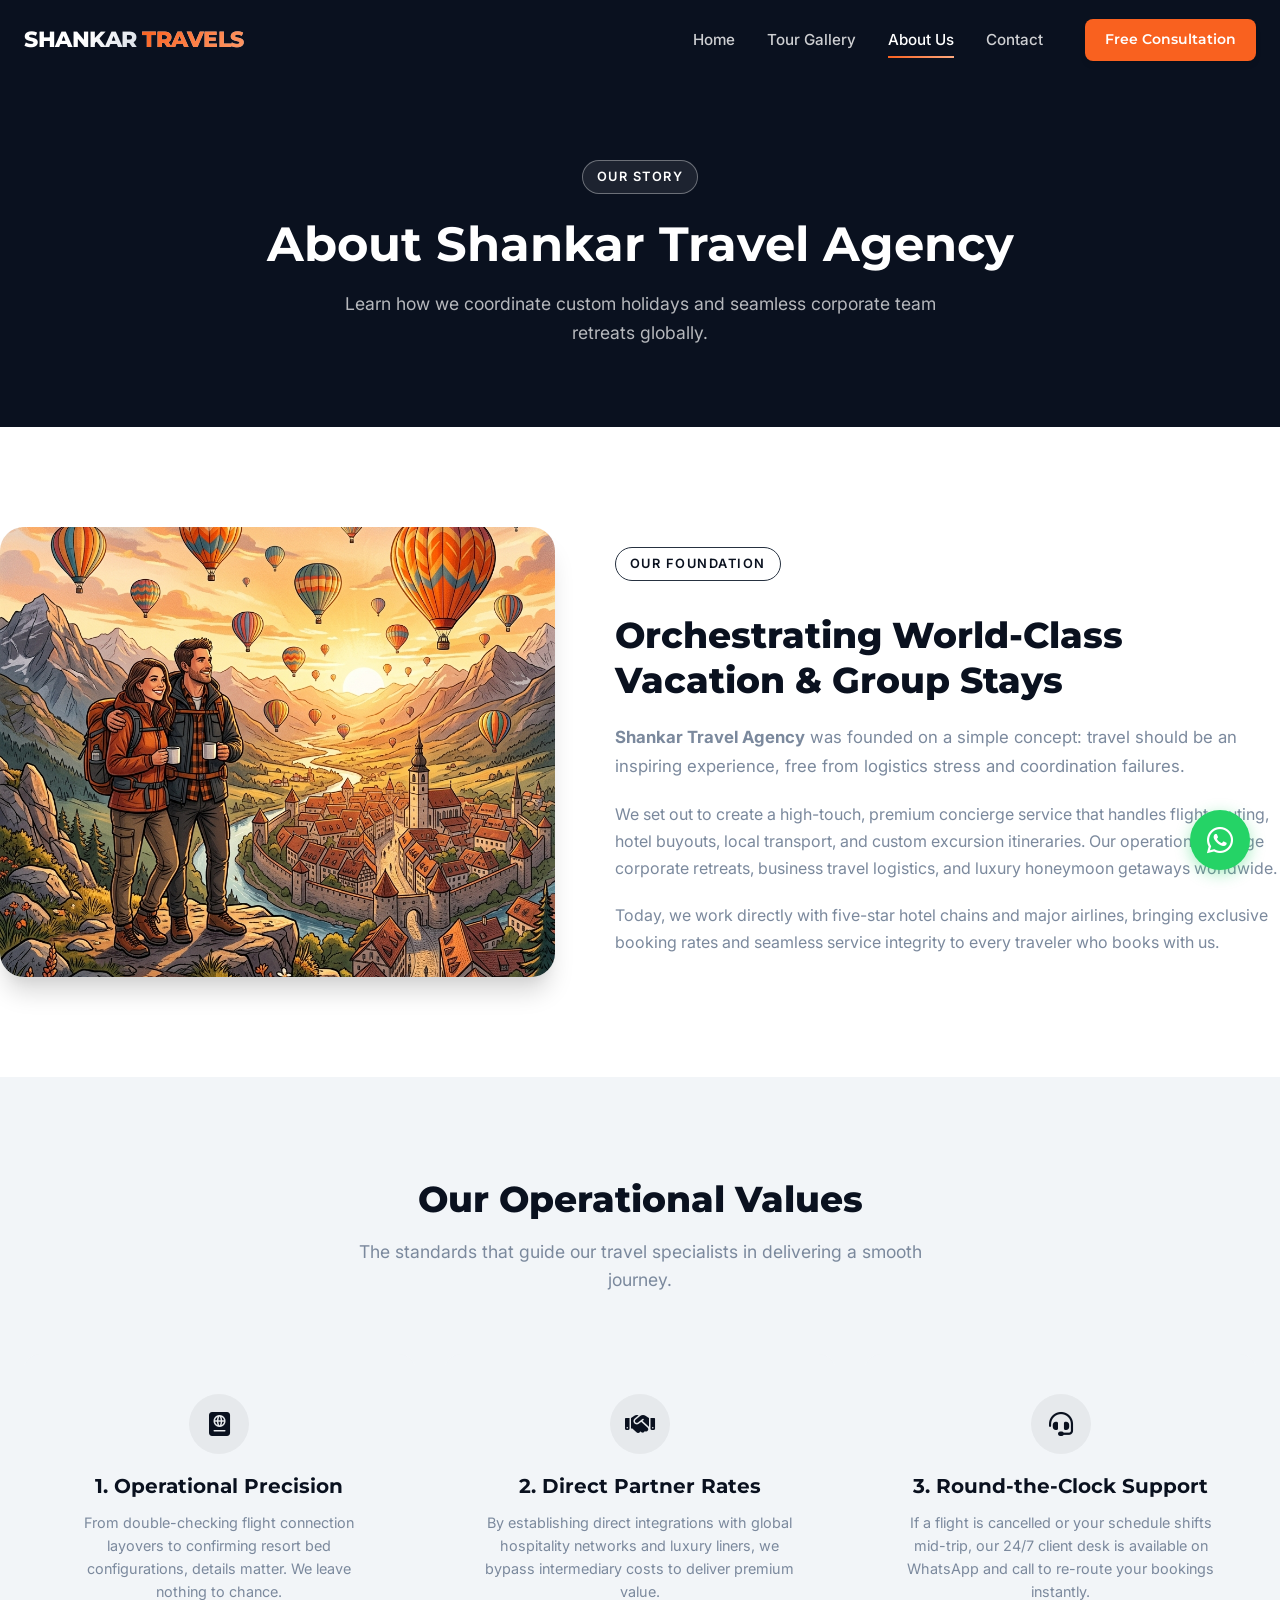
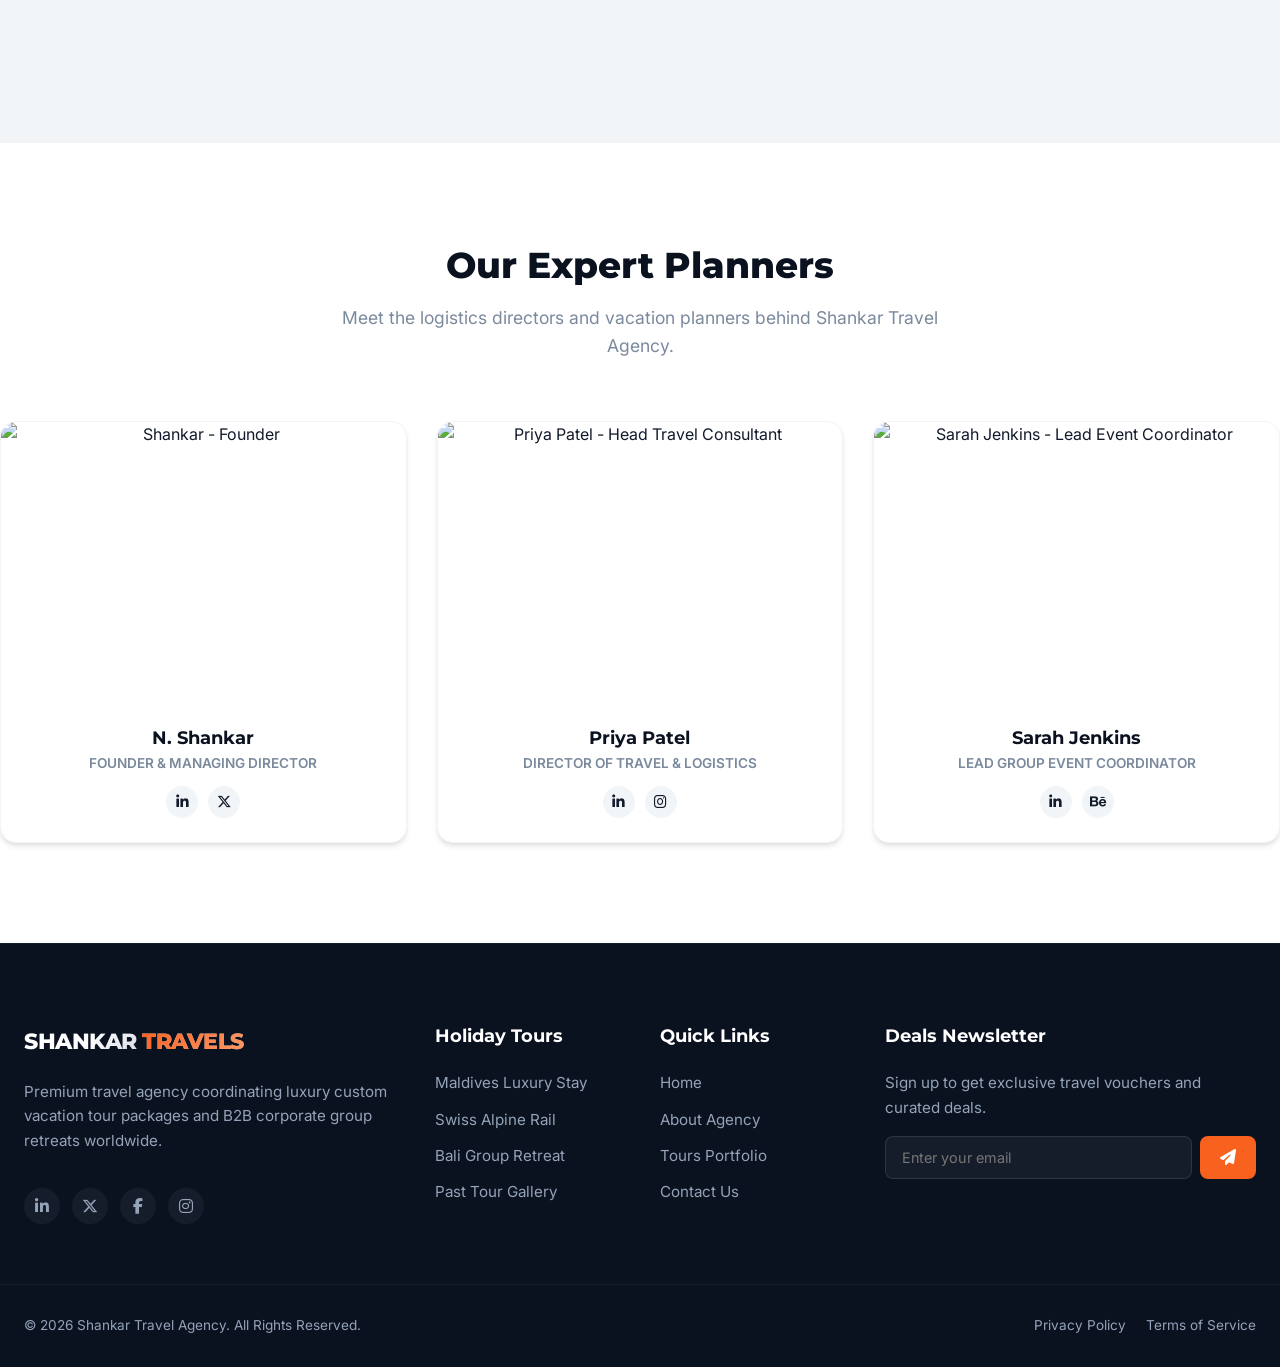
==== about.html @ 1a8ae113 "feat: setup premium travel website with BSF & Aparna logos" ====
<!DOCTYPE html>
<html lang="en">
<head>
  <meta charset="UTF-8">
  <meta name="viewport" content="width=device-width, initial-scale=1.0">
  <title>About Us | Shankar Travel Agency</title>
  <meta name="description" content="Discover the history, core values, and expert travel specialists behind Shankar Travel Agency.">
  
  <!-- FontAwesome for Icons -->
  <link rel="stylesheet" href="https://cdnjs.cloudflare.com/ajax/libs/font-awesome/6.4.0/css/all.min.css">
  
  <!-- Custom CSS -->
  <link rel="stylesheet" href="css/style.css">
</head>
<body data-header-theme="light">

  <!-- Global Header -->
  <header class="site-header scrolled-light" id="site-header">
    <div class="container header-container">
      <a href="index.html" class="logo">
        <span class="logo-text">SHANKAR <span>TRAVELS</span></span>
      </a>
      
      <nav class="nav-menu" id="nav-menu">
        <a href="index.html" class="nav-link">Home</a>
        <a href="portfolio.html" class="nav-link">Tour Gallery</a>
        <a href="about.html" class="nav-link active">About Us</a>
        <a href="contact.html" class="nav-link">Contact</a>
        <a href="contact.html" class="btn btn-travel" style="padding: 10px 20px; font-size: 0.85rem; margin-left: 10px;">Free Consultation</a>
      </nav>
      
      <button class="nav-toggle" id="nav-toggle" aria-label="Toggle navigation menu">
        <span></span>
        <span></span>
        <span></span>
      </button>
    </div>
  </header>

  <main>
    <!-- About Page Hero -->
    <section class="about-page-hero">
      <div class="container">
        <span class="hero-badge" style="color: white; border-color: rgba(255,255,255,0.35);">Our Story</span>
        <h1 style="color: white;">About Shankar Travel Agency</h1>
        <p class="section-subtitle" style="color: rgba(255, 255, 255, 0.7); margin-bottom: 0;">Learn how we coordinate custom holidays and seamless corporate team retreats globally.</p>
      </div>
    </section>

    <!-- Company History & Story -->
    <section class="section-padding container">
      <div class="about-intro-grid">
        <div class="about-intro-media">
          <img src="assets/travel_service.jpg" alt="Scenic alpine landscape with travelers and balloons">
        </div>
        
        <div>
          <span class="hero-badge" style="color: var(--primary-navy); border-color: var(--slate-dark);">Our Foundation</span>
          <h2 class="section-title" style="margin-top: 12px; margin-bottom: 20px;">Orchestrating World-Class Vacation & Group Stays</h2>
          <p style="color: var(--text-muted); margin-bottom: 20px; font-size: 1.05rem; line-height: 1.7;"><strong>Shankar Travel Agency</strong> was founded on a simple concept: travel should be an inspiring experience, free from logistics stress and coordination failures.</p>
          <p style="color: var(--text-muted); margin-bottom: 20px; line-height: 1.7;">We set out to create a high-touch, premium concierge service that handles flight routing, hotel buyouts, local transport, and custom excursion itineraries. Our operations manage corporate retreats, business travel logistics, and luxury honeymoon getaways worldwide.</p>
          <p style="color: var(--text-muted); line-height: 1.7;">Today, we work directly with five-star hotel chains and major airlines, bringing exclusive booking rates and seamless service integrity to every traveler who books with us.</p>
        </div>
      </div>
    </section>

    <!-- Core Values Section -->
    <section class="section-padding" style="background-color: var(--slate-light);">
      <div class="container">
        <div class="text-center">
          <h2 class="section-title">Our Operational Values</h2>
          <p class="section-subtitle">The standards that guide our travel specialists in delivering a smooth journey.</p>
        </div>
        
        <div class="core-values-grid">
          <!-- Value 1 -->
          <div class="value-card">
            <div class="value-card-icon"><i class="fas fa-passport"></i></div>
            <h4 class="value-card-title">1. Operational Precision</h4>
            <p style="color: var(--text-muted); font-size: 0.9rem; line-height: 1.6;">From double-checking flight connection layovers to confirming resort bed configurations, details matter. We leave nothing to chance.</p>
          </div>
          
          <!-- Value 2 -->
          <div class="value-card">
            <div class="value-card-icon"><i class="fas fa-handshake"></i></div>
            <h4 class="value-card-title">2. Direct Partner Rates</h4>
            <p style="color: var(--text-muted); font-size: 0.9rem; line-height: 1.6;">By establishing direct integrations with global hospitality networks and luxury liners, we bypass intermediary costs to deliver premium value.</p>
          </div>
          
          <!-- Value 3 -->
          <div class="value-card">
            <div class="value-card-icon"><i class="fas fa-headset"></i></div>
            <h4 class="value-card-title">3. Round-the-Clock Support</h4>
            <p style="color: var(--text-muted); font-size: 0.9rem; line-height: 1.6;">If a flight is cancelled or your schedule shifts mid-trip, our 24/7 client desk is available on WhatsApp and call to re-route your bookings instantly.</p>
          </div>
        </div>
      </div>
    </section>

    <!-- Team Leadership section -->
    <section class="section-padding container">
      <div class="text-center">
        <h2 class="section-title">Our Expert Planners</h2>
        <p class="section-subtitle">Meet the logistics directors and vacation planners behind Shankar Travel Agency.</p>
      </div>
      
      <div class="team-grid">
        <!-- Leader 1 -->
        <article class="team-card">
          <div class="team-img-box">
            <img src="https://images.unsplash.com/photo-1519085360753-af0119f7cbe7?auto=format&fit=crop&w=400&q=80" alt="Shankar - Founder">
          </div>
          <div class="team-info">
            <h4 class="team-name">N. Shankar</h4>
            <div class="team-role">Founder & Managing Director</div>
            <div class="team-socials">
              <a href="#" aria-label="LinkedIn"><i class="fab fa-linkedin-in"></i></a>
              <a href="#" aria-label="Twitter"><i class="fab fa-x-twitter"></i></a>
            </div>
          </div>
        </article>
        
        <!-- Leader 2 -->
        <article class="team-card">
          <div class="team-img-box">
            <img src="https://images.unsplash.com/photo-1573496359142-b8d87734a5a2?auto=format&fit=crop&w=400&q=80" alt="Priya Patel - Head Travel Consultant">
          </div>
          <div class="team-info">
            <h4 class="team-name">Priya Patel</h4>
            <div class="team-role">Director of Travel & Logistics</div>
            <div class="team-socials">
              <a href="#" aria-label="LinkedIn"><i class="fab fa-linkedin-in"></i></a>
              <a href="#" aria-label="Instagram"><i class="fab fa-instagram"></i></a>
            </div>
          </div>
        </article>
        
        <!-- Leader 3 -->
        <article class="team-card">
          <div class="team-img-box">
            <img src="https://images.unsplash.com/photo-1580489944761-15a19d654956?auto=format&fit=crop&w=400&q=80" alt="Sarah Jenkins - Lead Event Coordinator">
          </div>
          <div class="team-info">
            <h4 class="team-name">Sarah Jenkins</h4>
            <div class="team-role">Lead Group Event Coordinator</div>
            <div class="team-socials">
              <a href="#" aria-label="LinkedIn"><i class="fab fa-linkedin-in"></i></a>
              <a href="#" aria-label="Behance"><i class="fab fa-behance"></i></a>
            </div>
          </div>
        </article>
      </div>
    </section>
  </main>

  <!-- Global Footer -->
  <footer class="site-footer">
    <div class="container footer-grid">
      <div class="footer-info">
        <a href="index.html" class="logo">
          <span class="logo-text">SHANKAR <span>TRAVELS</span></span>
        </a>
        <p class="footer-text">Premium travel agency coordinating luxury custom vacation tour packages and B2B corporate group retreats worldwide.</p>
        <div class="social-links">
          <a href="#" class="social-link" aria-label="LinkedIn"><i class="fab fa-linkedin-in"></i></a>
          <a href="#" class="social-link" aria-label="Twitter"><i class="fab fa-x-twitter"></i></a>
          <a href="#" class="social-link" aria-label="Facebook"><i class="fab fa-facebook-f"></i></a>
          <a href="#" class="social-link" aria-label="Instagram"><i class="fab fa-instagram"></i></a>
        </div>
      </div>
      
      <div>
        <h4 class="footer-heading">Holiday Tours</h4>
        <div class="footer-links">
          <a href="index.html#packages-section">Maldives Luxury Stay</a>
          <a href="index.html#packages-section">Swiss Alpine Rail</a>
          <a href="index.html#packages-section">Bali Group Retreat</a>
          <a href="portfolio.html">Past Tour Gallery</a>
        </div>
      </div>
      
      <div>
        <h4 class="footer-heading">Quick Links</h4>
        <div class="footer-links">
          <a href="index.html">Home</a>
          <a href="about.html">About Agency</a>
          <a href="portfolio.html">Tours Portfolio</a>
          <a href="contact.html">Contact Us</a>
        </div>
      </div>
      
      <div>
        <h4 class="footer-heading">Deals Newsletter</h4>
        <p class="footer-text" style="margin-bottom: 16px;">Sign up to get exclusive travel vouchers and curated deals.</p>
        <div class="footer-newsletter">
          <form class="newsletter-form" onsubmit="event.preventDefault(); alert('Subscribed to Newsletter!'); this.reset();">
            <input type="email" placeholder="Enter your email" class="newsletter-input" required aria-label="Email Address">
            <button type="submit" class="newsletter-btn" aria-label="Subscribe"><i class="fas fa-paper-plane"></i></button>
          </form>
        </div>
      </div>
    </div>
    
    <div class="container footer-bottom">
      <div class="footer-copy">
        &copy; 2026 Shankar Travel Agency. All Rights Reserved.
      </div>
      <div class="footer-legal-links">
        <a href="#">Privacy Policy</a>
        <a href="#">Terms of Service</a>
      </div>
    </div>
  </footer>

  <!-- WhatsApp Widget -->
  <div class="whatsapp-widget" id="whatsapp-widget">
    <div class="whatsapp-tooltip">Chat with a consultant</div>
    <div class="whatsapp-bubble" aria-label="Chat on WhatsApp">
      <i class="fab fa-whatsapp"></i>
    </div>
  </div>

  <!-- Main JavaScript -->
  <script src="js/main.js"></script>
</body>
</html>
---- css/style.css ----
/* 
  Shankar Travel Agency - Core Stylesheet
  Design System: Navy / Slate Gray / Travel Sunset Orange Theme
*/

@import url('https://fonts.googleapis.com/css2?family=Inter:wght@300;400;500;600;700&family=Montserrat:wght@400;500;600;700;800&display=swap');

:root {
  /* Color Palette */
  --primary-navy: hsl(220, 50%, 8%);
  --secondary-navy: hsl(220, 45%, 12%);
  --slate-gray: hsl(215, 20%, 65%);
  --slate-dark: hsl(215, 25%, 20%);
  --slate-light: hsl(210, 30%, 96%);
  
  --accent-travel: hsl(18, 95%, 55%); /* Sunset Orange */
  --accent-travel-glow: hsla(18, 95%, 55%, 0.45);
  
  --white: #ffffff;
  --black: #050a12;
  
  /* Text Colors */
  --text-dark: hsl(220, 40%, 12%);
  --text-light: hsl(210, 30%, 98%);
  --text-muted: hsl(215, 15%, 55%);
  
  /* Layout & Spacing */
  --header-height: 80px;
  --header-height-shrink: 65px;
  --border-radius-sm: 8px;
  --border-radius-md: 16px;
  --border-radius-lg: 24px;
  --max-width: 1280px;
  
  /* Shadows & Glassmorphism */
  --shadow-sm: 0 4px 6px -1px rgba(0, 0, 0, 0.1), 0 2px 4px -1px rgba(0, 0, 0, 0.06);
  --shadow-md: 0 10px 15px -3px rgba(0, 0, 0, 0.1), 0 4px 6px -2px rgba(0, 0, 0, 0.05);
  --shadow-lg: 0 20px 25px -5px rgba(0, 0, 0, 0.15), 0 10px 10px -5px rgba(0, 0, 0, 0.04);
  --glass-bg-dark: rgba(5, 10, 18, 0.75);
  --glass-bg-light: rgba(255, 255, 255, 0.75);
  --glass-border: rgba(255, 255, 255, 0.08);
  --glass-border-light: rgba(0, 0, 0, 0.08);
  --blur-val: 12px;
  
  /* Transitions */
  --transition-fast: 0.2s cubic-bezier(0.4, 0, 0.2, 1);
  --transition-normal: 0.3s cubic-bezier(0.4, 0, 0.2, 1);
  --transition-slow: 0.5s cubic-bezier(0.4, 0, 0.2, 1);
}

/* Reset & Base Styles */
*, *::before, *::after {
  box-sizing: border-box;
  margin: 0;
  padding: 0;
}

html {
  scroll-behavior: smooth;
  scroll-padding-top: var(--header-height);
  font-size: 16px;
}

body {
  font-family: 'Inter', sans-serif;
  background-color: var(--white);
  color: var(--text-dark);
  line-height: 1.6;
  overflow-x: hidden;
  -webkit-font-smoothing: antialiased;
}

h1, h2, h3, h4, h5, h6 {
  font-family: 'Montserrat', sans-serif;
  font-weight: 700;
  line-height: 1.25;
  color: var(--primary-navy);
}

a {
  color: inherit;
  text-decoration: none;
  transition: var(--transition-fast);
}

ul {
  list-style: none;
}

img, video {
  max-width: 100%;
  height: auto;
  display: block;
}

button, input, textarea, select {
  font-family: inherit;
  font-size: inherit;
  color: inherit;
  background: none;
  border: none;
  outline: none;
}

/* Focus Ring Customization */
:focus-visible {
  outline: 3px solid var(--accent-travel);
  outline-offset: 4px;
}

/* Utility Classes */
.container {
  width: 100%;
  max-width: var(--max-width);
  margin: 0 auto;
  padding: 0 24px;
}

.section-padding {
  padding: 100px 0;
}

.text-center { text-align: center; }
.text-light { color: var(--text-light) !important; }
.text-muted { color: var(--text-muted) !important; }

/* Flex/Grid Helper Layouts */
.grid-2 {
  display: grid;
  grid-template-columns: repeat(2, 1fr);
  gap: 40px;
}

.grid-3 {
  display: grid;
  grid-template-columns: repeat(3, 1fr);
  gap: 30px;
}

.grid-4 {
  display: grid;
  grid-template-columns: repeat(4, 1fr);
  gap: 24px;
}

/* Buttons */
.btn {
  display: inline-flex;
  align-items: center;
  justify-content: center;
  padding: 14px 28px;
  font-family: 'Montserrat', sans-serif;
  font-weight: 600;
  border-radius: var(--border-radius-sm);
  cursor: pointer;
  transition: var(--transition-normal);
  gap: 8px;
  box-shadow: var(--shadow-sm);
}

.btn-travel {
  background-color: var(--accent-travel);
  color: var(--white);
}

.btn-travel:hover {
  background-color: hsl(18, 95%, 48%);
  transform: translateY(-2px);
  box-shadow: 0 8px 20px var(--accent-travel-glow);
}

.btn-outline-light {
  border: 2px solid rgba(255, 255, 255, 0.4);
  color: var(--white);
  background-color: transparent;
}

.btn-outline-light:hover {
  border-color: var(--white);
  background-color: rgba(255, 255, 255, 0.1);
  transform: translateY(-2px);
}

.btn-outline-dark {
  border: 2px solid var(--primary-navy);
  color: var(--primary-navy);
  background-color: transparent;
}

.btn-outline-dark:hover {
  background-color: var(--primary-navy);
  color: var(--white);
  transform: translateY(-2px);
}

/* Header & Navigation */
.site-header {
  position: fixed;
  top: 0;
  left: 0;
  width: 100%;
  height: var(--header-height);
  z-index: 1000;
  transition: var(--transition-normal);
  display: flex;
  align-items: center;
}

.site-header.scrolled {
  height: var(--header-height-shrink);
  background-color: var(--glass-bg-dark);
  backdrop-filter: blur(var(--blur-val));
  -webkit-backdrop-filter: blur(var(--blur-val));
  border-bottom: 1px solid var(--glass-border);
  box-shadow: var(--shadow-md);
}

.site-header.scrolled-light {
  height: var(--header-height-shrink);
  background-color: var(--glass-bg-light);
  backdrop-filter: blur(var(--blur-val));
  -webkit-backdrop-filter: blur(var(--blur-val));
  border-bottom: 1px solid var(--glass-border-light);
  box-shadow: var(--shadow-md);
}

.header-container {
  display: flex;
  align-items: center;
  justify-content: space-between;
  width: 100%;
}

.logo {
  display: flex;
  align-items: center;
  gap: 10px;
  font-family: 'Montserrat', sans-serif;
  font-weight: 800;
  font-size: 1.4rem;
  letter-spacing: -0.5px;
}

.logo-text {
  background: linear-gradient(135deg, var(--white) 30%, var(--slate-gray) 100%);
  -webkit-background-clip: text;
  -webkit-text-fill-color: transparent;
  transition: var(--transition-normal);
}

.logo-text span {
  background: linear-gradient(135deg, var(--accent-travel) 0%, hsl(20, 100%, 70%) 100%);
  -webkit-background-clip: text;
  -webkit-text-fill-color: transparent;
}

/* Light header support */
.site-header.scrolled-light .logo-text {
  background: linear-gradient(135deg, var(--primary-navy) 30%, var(--slate-dark) 100%);
  -webkit-background-clip: text;
  -webkit-text-fill-color: transparent;
}

.nav-menu {
  display: flex;
  align-items: center;
  gap: 32px;
}

.nav-link {
  font-weight: 500;
  font-size: 0.95rem;
  color: rgba(255, 255, 255, 0.8);
  position: relative;
  padding: 6px 0;
}

.nav-link::after {
  content: '';
  position: absolute;
  bottom: 0;
  left: 0;
  width: 100%;
  height: 2px;
  background: linear-gradient(90deg, var(--accent-travel) 0%, hsl(20, 100%, 75%) 100%);
  transform: scaleX(0);
  transform-origin: right;
  transition: transform var(--transition-normal);
}

.nav-link:hover::after,
.nav-link.active::after {
  transform: scaleX(1);
  transform-origin: left;
}

.nav-link:hover,
.nav-link.active {
  color: var(--white);
}

/* Light header links */
.site-header.scrolled-light .nav-link {
  color: var(--text-dark);
}
.site-header.scrolled-light .nav-link:hover,
.site-header.scrolled-light .nav-link.active {
  color: var(--primary-navy);
}

/* Hamburger Menu button */
.nav-toggle {
  display: none;
  flex-direction: column;
  justify-content: space-between;
  width: 24px;
  height: 18px;
  cursor: pointer;
  z-index: 1001;
}

.nav-toggle span {
  width: 100%;
  height: 2px;
  background-color: var(--white);
  transition: var(--transition-normal);
}

.site-header.scrolled-light .nav-toggle span {
  background-color: var(--primary-navy);
}

/* Single-purpose Travel Agency Hero */
.hero-travel-agency {
  position: relative;
  height: 100vh;
  min-height: 700px;
  width: 100%;
  display: flex;
  align-items: center;
  color: var(--white);
  overflow: hidden;
  background-color: var(--black);
}

.hero-travel-agency::before {
  content: '';
  position: absolute;
  inset: 0;
  background-image: url('../assets/travel_hero.jpg');
  background-size: cover;
  background-position: center;
  filter: brightness(0.35) saturate(0.9);
  z-index: 1;
}

.hero-travel-agency::after {
  content: '';
  position: absolute;
  inset: 0;
  background: linear-gradient(180deg, rgba(11, 25, 44, 0.4) 40%, var(--white) 100%);
  z-index: 2;
}

.hero-travel-content {
  position: relative;
  z-index: 3;
  width: 100%;
  max-width: 800px;
  margin: 0 auto;
  text-align: center;
  padding: 0 24px;
  margin-top: -60px;
}

.hero-badge {
  display: inline-block;
  padding: 6px 14px;
  background-color: rgba(255, 255, 255, 0.08);
  border: 1px solid rgba(255, 255, 255, 0.15);
  border-radius: 50px;
  font-size: 0.8rem;
  font-weight: 600;
  text-transform: uppercase;
  letter-spacing: 1.5px;
  margin-bottom: 20px;
  color: var(--accent-travel);
  border-color: rgba(255, 87, 34, 0.3);
}

.hero-title {
  font-size: 3.5rem;
  font-weight: 800;
  line-height: 1.15;
  margin-bottom: 20px;
  color: var(--white);
  text-shadow: 0 4px 15px rgba(0, 0, 0, 0.5);
}

.hero-desc {
  font-size: 1.25rem;
  color: var(--slate-light);
  margin-bottom: 35px;
  max-width: 650px;
  margin-left: auto;
  margin-right: auto;
  text-shadow: 0 2px 8px rgba(0, 0, 0, 0.6);
}

/* Booking Widget UI Component */
.booking-widget-container {
  max-width: 1000px;
  margin: -100px auto 80px;
  position: relative;
  z-index: 10;
  background-color: var(--white);
  border-radius: var(--border-radius-md);
  box-shadow: var(--shadow-lg);
  border: 1px solid var(--slate-light);
  overflow: hidden;
}

.booking-tabs {
  display: flex;
  background-color: var(--slate-light);
  border-bottom: 1px solid rgba(0,0,0,0.05);
}

.booking-tab {
  flex: 1;
  padding: 18px 24px;
  font-weight: 600;
  cursor: pointer;
  display: flex;
  align-items: center;
  justify-content: center;
  gap: 10px;
  color: var(--text-muted);
  transition: var(--transition-normal);
  border-bottom: 3px solid transparent;
}

.booking-tab:hover {
  color: var(--primary-navy);
  background-color: rgba(255,255,255,0.5);
}

.booking-tab.active {
  color: var(--accent-travel);
  background-color: var(--white);
  border-bottom-color: var(--accent-travel);
}

.booking-panes {
  padding: 30px;
}

.booking-pane {
  display: none;
  animation: fadeIn var(--transition-normal) forwards;
}

.booking-pane.active {
  display: block;
}

.booking-form-row {
  display: grid;
  grid-template-columns: repeat(4, 1fr);
  gap: 16px;
  align-items: flex-end;
}

.booking-form-row-three {
  display: grid;
  grid-template-columns: repeat(3, 1fr);
  gap: 16px;
  align-items: flex-end;
}

@keyframes fadeIn {
  from { opacity: 0; transform: translateY(10px); }
  to { opacity: 1; transform: translateY(0); }
}

/* Core Services Section */
.section-title {
  margin-bottom: 16px;
  font-size: 2.25rem;
  font-weight: 800;
}

.section-subtitle {
  color: var(--text-muted);
  font-size: 1.1rem;
  max-width: 600px;
  margin: 0 auto 60px;
}

/* Packages Grid & Cards */
.packages-grid {
  display: grid;
  grid-template-columns: repeat(3, 1fr);
  gap: 30px;
}

.package-card {
  background-color: var(--white);
  border-radius: var(--border-radius-md);
  border: 1px solid var(--slate-light);
  overflow: hidden;
  box-shadow: var(--shadow-sm);
  transition: var(--transition-normal);
  display: flex;
  flex-direction: column;
}

.package-card:hover {
  transform: translateY(-6px);
  box-shadow: var(--shadow-md);
}

.package-img-box {
  height: 240px;
  position: relative;
  overflow: hidden;
}

.package-img-box img {
  width: 100%;
  height: 100%;
  object-fit: cover;
  transition: var(--transition-slow);
}

.package-card:hover .package-img-box img {
  transform: scale(1.05);
}

.package-tag {
  position: absolute;
  top: 16px;
  left: 16px;
  padding: 6px 14px;
  background-color: var(--accent-travel);
  color: var(--white);
  font-size: 0.75rem;
  font-weight: 700;
  border-radius: var(--border-radius-sm);
  box-shadow: var(--shadow-sm);
}

.package-info {
  padding: 24px;
  flex-grow: 1;
  display: flex;
  flex-direction: column;
}

.package-meta {
  display: flex;
  justify-content: space-between;
  font-size: 0.85rem;
  color: var(--text-muted);
  margin-bottom: 12px;
  font-weight: 500;
}

.package-meta span {
  display: flex;
  align-items: center;
  gap: 6px;
}

.package-meta i {
  color: var(--accent-travel);
}

.package-title {
  font-size: 1.3rem;
  margin-bottom: 12px;
  line-height: 1.3;
}

.package-description {
  font-size: 0.95rem;
  color: var(--text-muted);
  margin-bottom: 24px;
  flex-grow: 1;
}

.package-footer {
  display: flex;
  justify-content: space-between;
  align-items: center;
  padding-top: 18px;
  border-top: 1px solid var(--slate-light);
}

.package-price {
  display: flex;
  flex-direction: column;
}

.package-price .label {
  font-size: 0.75rem;
  color: var(--text-muted);
  text-transform: uppercase;
}

.package-price .value {
  font-size: 1.4rem;
  font-weight: 800;
  color: var(--primary-navy);
}

.package-price .value span {
  font-size: 0.85rem;
  font-weight: 500;
  color: var(--text-muted);
}

/* Portfolio & Gallery */
.portfolio-grid {
  display: grid;
  grid-template-columns: repeat(3, 1fr);
  gap: 30px;
}

.portfolio-item {
  border-radius: var(--border-radius-md);
  overflow: hidden;
  background-color: var(--white);
  box-shadow: var(--shadow-sm);
  border: 1px solid var(--slate-light);
  transition: var(--transition-normal);
}

.portfolio-item:hover {
  transform: translateY(-6px);
  box-shadow: var(--shadow-md);
}

.portfolio-img-container {
  height: 220px;
  position: relative;
  overflow: hidden;
}

.portfolio-img-container img {
  width: 100%;
  height: 100%;
  object-fit: cover;
  transition: var(--transition-slow);
}

.portfolio-item:hover .portfolio-img-container img {
  transform: scale(1.05);
}

.portfolio-badge {
  position: absolute;
  top: 16px;
  left: 16px;
  padding: 6px 12px;
  border-radius: 50px;
  font-size: 0.75rem;
  font-weight: 700;
  text-transform: uppercase;
  color: var(--white);
  background-color: var(--accent-travel);
  z-index: 5;
}

.portfolio-info {
  padding: 24px;
}

.portfolio-category {
  font-size: 0.8rem;
  text-transform: uppercase;
  font-weight: 600;
  color: var(--text-muted);
  margin-bottom: 8px;
  letter-spacing: 0.5px;
}

.portfolio-title {
  font-size: 1.25rem;
  margin-bottom: 12px;
  line-height: 1.3;
}

.portfolio-summary {
  font-size: 0.9rem;
  color: var(--text-muted);
  margin-bottom: 16px;
}

.portfolio-tech-stack {
  display: flex;
  flex-wrap: wrap;
  gap: 8px;
}

.tech-tag {
  background-color: var(--slate-light);
  padding: 4px 8px;
  font-size: 0.75rem;
  border-radius: 4px;
  font-weight: 500;
}

/* Features Grid */
.features-grid {
  display: grid;
  grid-template-columns: repeat(4, 1fr);
  gap: 30px;
}

.feature-box {
  padding: 30px;
  background-color: var(--white);
  border-radius: var(--border-radius-md);
  border: 1px solid var(--slate-light);
  box-shadow: var(--shadow-sm);
  transition: var(--transition-normal);
  text-align: center;
}

.feature-box:hover {
  transform: translateY(-4px);
  box-shadow: var(--shadow-md);
}

.feature-icon-wrapper {
  width: 70px;
  height: 70px;
  border-radius: 50%;
  background-color: hsla(18, 95%, 55%, 0.1);
  color: var(--accent-travel);
  display: flex;
  align-items: center;
  justify-content: center;
  margin: 0 auto 20px;
  font-size: 1.8rem;
}

.feature-title {
  font-size: 1.15rem;
  margin-bottom: 12px;
}

.feature-desc {
  font-size: 0.9rem;
  color: var(--text-muted);
}

/* Trusted By Banner */
.trusted-banner {
  background-color: var(--slate-light);
  padding: 60px 0;
  border-top: 1px solid rgba(0, 0, 0, 0.05);
  border-bottom: 1px solid rgba(0, 0, 0, 0.05);
}

.trusted-title {
  font-size: 0.9rem;
  text-transform: uppercase;
  letter-spacing: 2px;
  font-weight: 700;
  color: var(--text-muted);
  margin-bottom: 35px;
}

.trusted-logos {
  display: flex;
  justify-content: space-around;
  align-items: center;
  flex-wrap: wrap;
  gap: 30px;
}

.trusted-logo {
  font-size: 1.5rem;
  font-weight: 700;
  color: var(--text-muted);
  opacity: 0.6;
  filter: grayscale(1);
  transition: var(--transition-fast);
  display: flex;
  align-items: center;
  gap: 8px;
}

.trusted-logo:hover {
  opacity: 0.9;
  filter: grayscale(0);
}

.trusted-logo img {
  height: 38px;
  width: auto;
  object-fit: contain;
}

/* Testimonials Carousel */
.testimonials-section {
  background-color: var(--primary-navy);
  color: var(--white);
  position: relative;
  overflow: hidden;
}

.testimonials-section::before {
  content: '';
  position: absolute;
  inset: 0;
  background: radial-gradient(circle at 10% 20%, rgba(255, 87, 34, 0.08) 0%, transparent 40%),
              radial-gradient(circle at 90% 80%, rgba(255, 87, 34, 0.08) 0%, transparent 40%);
  pointer-events: none;
}

.testimonials-section h2 {
  color: var(--white);
}

.carousel-container {
  position: relative;
  max-width: 800px;
  margin: 0 auto;
  overflow: hidden;
}

.testimonials-scroller {
  display: flex;
  scroll-snap-type: x mandatory;
  overflow-x: auto;
  scroll-behavior: smooth;
  scrollbar-width: none;
}

.testimonials-scroller::-webkit-scrollbar {
  display: none;
}

.testimonial-slide {
  flex: 0 0 100%;
  width: 100%;
  scroll-snap-align: center;
  padding: 20px 40px;
  display: flex;
  flex-direction: column;
  align-items: center;
  text-align: center;
}

.quote-icon {
  font-size: 3rem;
  opacity: 0.2;
  margin-bottom: 24px;
}

.quote-icon.travel { color: var(--accent-travel); opacity: 0.3; }

.testimonial-text {
  font-size: 1.25rem;
  font-weight: 400;
  line-height: 1.7;
  margin-bottom: 30px;
  font-style: italic;
}

.testimonial-user {
  display: flex;
  flex-direction: column;
  align-items: center;
  gap: 12px;
}

.user-img {
  width: 70px;
  height: 70px;
  border-radius: 50%;
  object-fit: cover;
  border: 3px solid rgba(255, 255, 255, 0.1);
}

.testimonial-slide.travel .user-img {
  border-color: var(--accent-travel);
}

.user-name {
  font-weight: 700;
  font-size: 1.1rem;
}

.user-company {
  font-size: 0.85rem;
  color: var(--slate-gray);
  margin-top: 2px;
}

.carousel-nav-btn {
  position: absolute;
  top: 50%;
  transform: translateY(-50%);
  width: 44px;
  height: 44px;
  border-radius: 50%;
  background-color: rgba(255, 255, 255, 0.05);
  border: 1px solid rgba(255, 255, 255, 0.15);
  color: var(--white);
  display: flex;
  align-items: center;
  justify-content: center;
  cursor: pointer;
  z-index: 10;
  transition: var(--transition-normal);
}

.carousel-nav-btn:hover {
  background-color: var(--white);
  color: var(--primary-navy);
}

.carousel-nav-btn.prev { left: -10px; }
.carousel-nav-btn.next { right: -10px; }

.carousel-dots {
  display: flex;
  justify-content: center;
  gap: 10px;
  margin-top: 40px;
}

.carousel-dot {
  width: 10px;
  height: 10px;
  border-radius: 50%;
  background-color: rgba(255, 255, 255, 0.2);
  cursor: pointer;
  transition: var(--transition-normal);
}

.carousel-dot.active {
  width: 24px;
  border-radius: 50px;
  background-color: var(--white);
}

/* About Company Section */
.about-split {
  display: grid;
  grid-template-columns: 1fr 1fr;
  gap: 60px;
  align-items: center;
}

.about-graphics-box {
  border-radius: var(--border-radius-lg);
  overflow: hidden;
  box-shadow: var(--shadow-lg);
  height: 400px;
}

.about-graphics-box img {
  width: 100%;
  height: 100%;
  object-fit: cover;
}

/* Form Styles */
.contact-form {
  background-color: var(--white);
  padding: 40px;
  border-radius: var(--border-radius-md);
  box-shadow: var(--shadow-md);
  border: 1px solid var(--slate-light);
}

.form-group {
  margin-bottom: 24px;
}

.form-row {
  display: grid;
  grid-template-columns: 1fr 1fr;
  gap: 20px;
  margin-bottom: 24px;
}

.form-label {
  display: block;
  font-size: 0.85rem;
  font-weight: 600;
  color: var(--primary-navy);
  margin-bottom: 8px;
  text-transform: uppercase;
  letter-spacing: 0.5px;
}

.form-input, .form-select, .form-textarea {
  width: 100%;
  padding: 14px 18px;
  border-radius: var(--border-radius-sm);
  border: 1px solid hsl(215, 15%, 85%);
  background-color: var(--white);
  color: var(--text-dark);
  font-size: 0.95rem;
  transition: var(--transition-normal);
}

.form-input:focus, .form-select:focus, .form-textarea:focus {
  border-color: var(--primary-navy);
  background-color: var(--white);
  box-shadow: 0 0 0 4px rgba(11, 25, 44, 0.05);
}

.form-textarea {
  resize: vertical;
  min-height: 120px;
}

/* Float Form Controls with :has() logic */
.form-group:has(.form-input:invalid:not(:placeholder-shown)) .form-label {
  color: hsl(0, 80%, 50%);
}

.form-group:has(.form-input:invalid:not(:placeholder-shown)) .form-input {
  border-color: hsl(0, 80%, 50%);
  background-color: hsla(0, 80%, 50%, 0.02);
}

/* Global Footer */
.site-footer {
  background-color: var(--primary-navy);
  color: var(--white);
  padding: 80px 0 30px;
  border-top: 1px solid rgba(255, 255, 255, 0.05);
}

.footer-grid {
  display: grid;
  grid-template-columns: 2fr 1fr 1fr 2fr;
  gap: 40px;
  margin-bottom: 60px;
}

.footer-info {
  display: flex;
  flex-direction: column;
  gap: 20px;
}

.footer-info .logo-text {
  background: linear-gradient(135deg, var(--white) 30%, var(--slate-gray) 100%);
  -webkit-background-clip: text;
  -webkit-text-fill-color: transparent;
}

.footer-text {
  color: var(--slate-gray);
  font-size: 0.95rem;
  line-height: 1.6;
}

.footer-heading {
  color: var(--white);
  font-size: 1.15rem;
  margin-bottom: 24px;
  font-weight: 700;
  position: relative;
}

.footer-links {
  display: flex;
  flex-direction: column;
  gap: 12px;
}

.footer-links a {
  color: var(--slate-gray);
  font-size: 0.95rem;
}

.footer-links a:hover {
  color: var(--white);
  transform: translateX(4px);
}

.footer-contact-item {
  display: flex;
  align-items: flex-start;
  gap: 12px;
  color: var(--slate-gray);
  font-size: 0.95rem;
  margin-bottom: 16px;
}

.footer-contact-item i {
  color: var(--accent-travel);
  margin-top: 4px;
}

.footer-newsletter {
  display: flex;
  flex-direction: column;
  gap: 16px;
}

.newsletter-form {
  display: flex;
  gap: 8px;
}

.newsletter-input {
  background-color: rgba(255, 255, 255, 0.05);
  border: 1px solid rgba(255, 255, 255, 0.1);
  padding: 12px 16px;
  border-radius: var(--border-radius-sm);
  color: var(--white);
  font-size: 0.9rem;
  flex-grow: 1;
  transition: var(--transition-normal);
}

.newsletter-input:focus {
  background-color: rgba(255, 255, 255, 0.08);
  border-color: var(--accent-travel);
}

.newsletter-btn {
  background-color: var(--accent-travel);
  color: var(--white);
  padding: 0 20px;
  border-radius: var(--border-radius-sm);
  font-weight: 600;
  cursor: pointer;
  transition: var(--transition-normal);
}

.newsletter-btn:hover {
  background-color: hsl(18, 95%, 48%);
}

.social-links {
  display: flex;
  gap: 12px;
  margin-top: 15px;
}

.social-link {
  width: 36px;
  height: 36px;
  border-radius: 50%;
  background-color: rgba(255, 255, 255, 0.05);
  display: flex;
  align-items: center;
  justify-content: center;
  transition: var(--transition-normal);
  color: var(--slate-gray);
}

.social-link:hover {
  background-color: var(--white);
  color: var(--primary-navy);
  transform: translateY(-2px);
}

.footer-bottom {
  border-top: 1px solid rgba(255, 255, 255, 0.05);
  padding-top: 30px;
  display: flex;
  justify-content: space-between;
  align-items: center;
  flex-wrap: wrap;
  gap: 20px;
  color: var(--slate-gray);
  font-size: 0.85rem;
}

.footer-copy {
  display: flex;
  align-items: center;
  gap: 4px;
}

.footer-legal-links {
  display: flex;
  gap: 20px;
}

.footer-legal-links a:hover {
  color: var(--white);
}

/* Floating Elements (WhatsApp) */
.whatsapp-widget {
  position: fixed;
  bottom: 30px;
  right: 30px;
  z-index: 999;
  display: flex;
  align-items: center;
  gap: 12px;
}

.whatsapp-bubble {
  width: 60px;
  height: 60px;
  border-radius: 50%;
  background-color: #25D366;
  color: var(--white);
  display: flex;
  align-items: center;
  justify-content: center;
  font-size: 1.85rem;
  box-shadow: 0 4px 15px rgba(37, 211, 102, 0.4);
  cursor: pointer;
  transition: var(--transition-normal);
  animation: pulseGreen 2s infinite;
}

.whatsapp-bubble:hover {
  transform: scale(1.08) rotate(5deg);
  background-color: #20BA5A;
}

.whatsapp-tooltip {
  background-color: var(--glass-bg-dark);
  backdrop-filter: blur(var(--blur-val));
  border: 1px solid var(--glass-border);
  padding: 8px 16px;
  border-radius: 20px;
  color: var(--white);
  font-size: 0.85rem;
  font-weight: 600;
  box-shadow: var(--shadow-md);
  opacity: 0;
  transform: translateX(10px);
  pointer-events: none;
  transition: opacity var(--transition-normal), transform var(--transition-normal);
}

.whatsapp-widget:hover .whatsapp-tooltip {
  opacity: 1;
  transform: translateX(0);
}

@keyframes pulseGreen {
  0% { box-shadow: 0 0 0 0 rgba(37, 211, 102, 0.7); }
  70% { box-shadow: 0 0 0 15px rgba(37, 211, 102, 0); }
  100% { box-shadow: 0 0 0 0 rgba(37, 211, 102, 0); }
}

/* ==========================================================================
   Page Specific Layout: Portfolio (portfolio.html)
   ========================================================================== */
.portfolio-header-section {
  padding: 160px 0 60px;
  background-color: var(--slate-light);
  text-align: center;
}

.portfolio-header-section h1 {
  font-size: 3rem;
  margin-bottom: 16px;
}

/* ==========================================================================
   Page Specific Layout: About Us (about.html)
   ========================================================================== */
.about-page-hero {
  padding: 160px 0 80px;
  background-color: var(--primary-navy);
  color: var(--white);
  text-align: center;
}

.about-page-hero h1 {
  color: var(--white);
  font-size: 3rem;
  margin-bottom: 16px;
}

.about-intro-grid {
  display: grid;
  grid-template-columns: 1fr 1.2fr;
  gap: 60px;
  align-items: center;
}

.about-intro-media {
  position: relative;
  border-radius: var(--border-radius-lg);
  overflow: hidden;
  box-shadow: var(--shadow-lg);
  height: 450px;
}

.about-intro-media img {
  width: 100%;
  height: 100%;
  object-fit: cover;
}

.core-values-grid {
  display: grid;
  grid-template-columns: repeat(3, 1fr);
  gap: 30px;
  margin-top: 40px;
}

.value-card {
  padding: 40px;
  background-color: var(--slate-light);
  border-radius: var(--border-radius-md);
  text-align: center;
  transition: var(--transition-normal);
}

.value-card:hover {
  background-color: var(--white);
  box-shadow: var(--shadow-md);
  transform: translateY(-4px);
}

.value-card-icon {
  width: 60px;
  height: 60px;
  border-radius: 50%;
  background-color: hsla(220, 50%, 8%, 0.05);
  color: var(--primary-navy);
  display: flex;
  align-items: center;
  justify-content: center;
  margin: 0 auto 20px;
  font-size: 1.5rem;
}

.value-card-title {
  font-size: 1.25rem;
  margin-bottom: 12px;
}

.team-grid {
  display: grid;
  grid-template-columns: repeat(3, 1fr);
  gap: 30px;
}

.team-card {
  background-color: var(--white);
  border-radius: var(--border-radius-md);
  border: 1px solid var(--slate-light);
  overflow: hidden;
  box-shadow: var(--shadow-sm);
  text-align: center;
  transition: var(--transition-normal);
}

.team-card:hover {
  transform: translateY(-4px);
  box-shadow: var(--shadow-md);
}

.team-img-box {
  height: 280px;
  overflow: hidden;
}

.team-img-box img {
  width: 100%;
  height: 100%;
  object-fit: cover;
  transition: var(--transition-slow);
}

.team-card:hover .team-img-box img {
  transform: scale(1.04);
}

.team-info {
  padding: 24px;
}

.team-name {
  font-size: 1.15rem;
  margin-bottom: 4px;
}

.team-role {
  font-size: 0.85rem;
  color: var(--text-muted);
  font-weight: 600;
  text-transform: uppercase;
  margin-bottom: 12px;
}

.team-socials {
  display: flex;
  justify-content: center;
  gap: 10px;
}

.team-socials a {
  width: 32px;
  height: 32px;
  border-radius: 50%;
  background-color: var(--slate-light);
  color: var(--text-dark);
  display: flex;
  align-items: center;
  justify-content: center;
  font-size: 0.9rem;
}

.team-socials a:hover {
  background-color: var(--primary-navy);
  color: var(--white);
}

/* ==========================================================================
   Page Specific Layout: Contact Us (contact.html)
   ========================================================================== */
.contact-header-section {
  padding: 160px 0 60px;
  background-color: var(--primary-navy);
  color: var(--white);
  text-align: center;
}

.contact-header-section h1 {
  color: var(--white);
  font-size: 3rem;
  margin-bottom: 16px;
}

.contact-layout-grid {
  display: grid;
  grid-template-columns: 1.2fr 1.8fr;
  gap: 50px;
}

.contact-info-panel {
  display: flex;
  flex-direction: column;
  gap: 40px;
}

.contact-details-box {
  background-color: var(--slate-light);
  padding: 40px;
  border-radius: var(--border-radius-md);
  display: flex;
  flex-direction: column;
  gap: 24px;
}

.contact-info-item {
  display: flex;
  align-items: flex-start;
  gap: 16px;
}

.contact-info-icon {
  width: 48px;
  height: 48px;
  border-radius: var(--border-radius-sm);
  background-color: var(--white);
  color: var(--primary-navy);
  display: flex;
  align-items: center;
  justify-content: center;
  font-size: 1.3rem;
  box-shadow: var(--shadow-sm);
  flex-shrink: 0;
}

.contact-info-heading {
  font-size: 1rem;
  font-weight: 700;
  margin-bottom: 4px;
}

.contact-info-text {
  font-size: 0.95rem;
  color: var(--text-muted);
}

.contact-map-wrapper {
  border-radius: var(--border-radius-md);
  overflow: hidden;
  height: 320px;
  box-shadow: var(--shadow-sm);
  border: 1px solid var(--slate-light);
}

.map-placeholder {
  width: 100%;
  height: 100%;
  background-color: #e5e5e5;
  position: relative;
  display: flex;
  align-items: center;
  justify-content: center;
}

.map-overlay-card {
  position: absolute;
  bottom: 20px;
  left: 20px;
  background-color: var(--white);
  padding: 16px 24px;
  border-radius: var(--border-radius-sm);
  box-shadow: var(--shadow-md);
}

.map-overlay-title {
  font-weight: 700;
  font-size: 0.95rem;
  margin-bottom: 4px;
}

.map-overlay-address {
  font-size: 0.8rem;
  color: var(--text-muted);
}

/* Responsive Breakpoints */
@media (max-width: 1024px) {
  .hero-title { font-size: 2.5rem; }
  .grid-3 { grid-template-columns: repeat(2, 1fr); }
  .grid-4 { grid-template-columns: repeat(2, 1fr); }
  .footer-grid { grid-template-columns: repeat(2, 1fr); }
  .about-split { grid-template-columns: 1fr; gap: 40px; }
  .about-graphics-box { max-width: 600px; margin: 0 auto; }
  .contact-layout-grid { grid-template-columns: 1fr; }
  .packages-grid { grid-template-columns: repeat(2, 1fr); }
  .booking-form-row { grid-template-columns: repeat(2, 1fr); }
  .booking-form-row-three { grid-template-columns: repeat(2, 1fr); }
  .about-intro-grid { grid-template-columns: 1fr; gap: 40px; }
  .about-intro-media { height: 350px; }
  .team-grid { grid-template-columns: repeat(2, 1fr); }
}

@media (max-width: 768px) {
  :root {
    --header-height: 70px;
    --header-height-shrink: 60px;
  }
  
  .site-header {
    background-color: var(--glass-bg-dark);
    backdrop-filter: blur(var(--blur-val));
    -webkit-backdrop-filter: blur(var(--blur-val));
    border-bottom: 1px solid var(--glass-border);
  }
  
  .site-header.scrolled-light {
    background-color: var(--glass-bg-light);
    border-bottom: 1px solid var(--glass-border-light);
  }
  
  .nav-toggle {
    display: flex;
  }
  
  .nav-menu {
    position: fixed;
    top: var(--header-height);
    left: -100%;
    width: 100%;
    height: calc(100vh - var(--header-height));
    background-color: var(--primary-navy);
    flex-direction: column;
    align-items: center;
    justify-content: flex-start;
    padding: 60px 24px;
    gap: 30px;
    transition: left var(--transition-normal);
    overflow-y: auto;
    z-index: 999;
  }
  
  .site-header.scrolled-light .nav-menu {
    background-color: var(--white);
  }
  
  .nav-menu.active {
    left: 0;
  }
  
  .nav-link {
    font-size: 1.15rem;
    color: rgba(255, 255, 255, 0.9);
  }
  
  .site-header.scrolled-light .nav-link {
    color: var(--text-dark);
  }
  
  .hero-travel-agency {
    height: auto;
    min-height: auto;
    padding: 140px 0 100px;
  }
  
  .hero-travel-content {
    margin-top: 0;
  }
  
  .services-grid { grid-template-columns: 1fr; }
  .grid-2 { grid-template-columns: 1fr; }
  .portfolio-grid { grid-template-columns: repeat(2, 1fr); }
  .booking-widget-container { margin: 40px 0 60px; }
  .booking-form-row { grid-template-columns: 1fr; }
  .booking-form-row-three { grid-template-columns: 1fr; }
}

@media (max-width: 580px) {
  .portfolio-grid { grid-template-columns: 1fr; }
  .packages-grid { grid-template-columns: 1fr; }
  .team-grid { grid-template-columns: 1fr; }
  .core-values-grid { grid-template-columns: 1fr; }
  .footer-grid { grid-template-columns: 1fr; }
  .form-row { grid-template-columns: 1fr; }
  .testimonial-slide { padding: 20px 10px; }
  .carousel-nav-btn { display: none; }
}
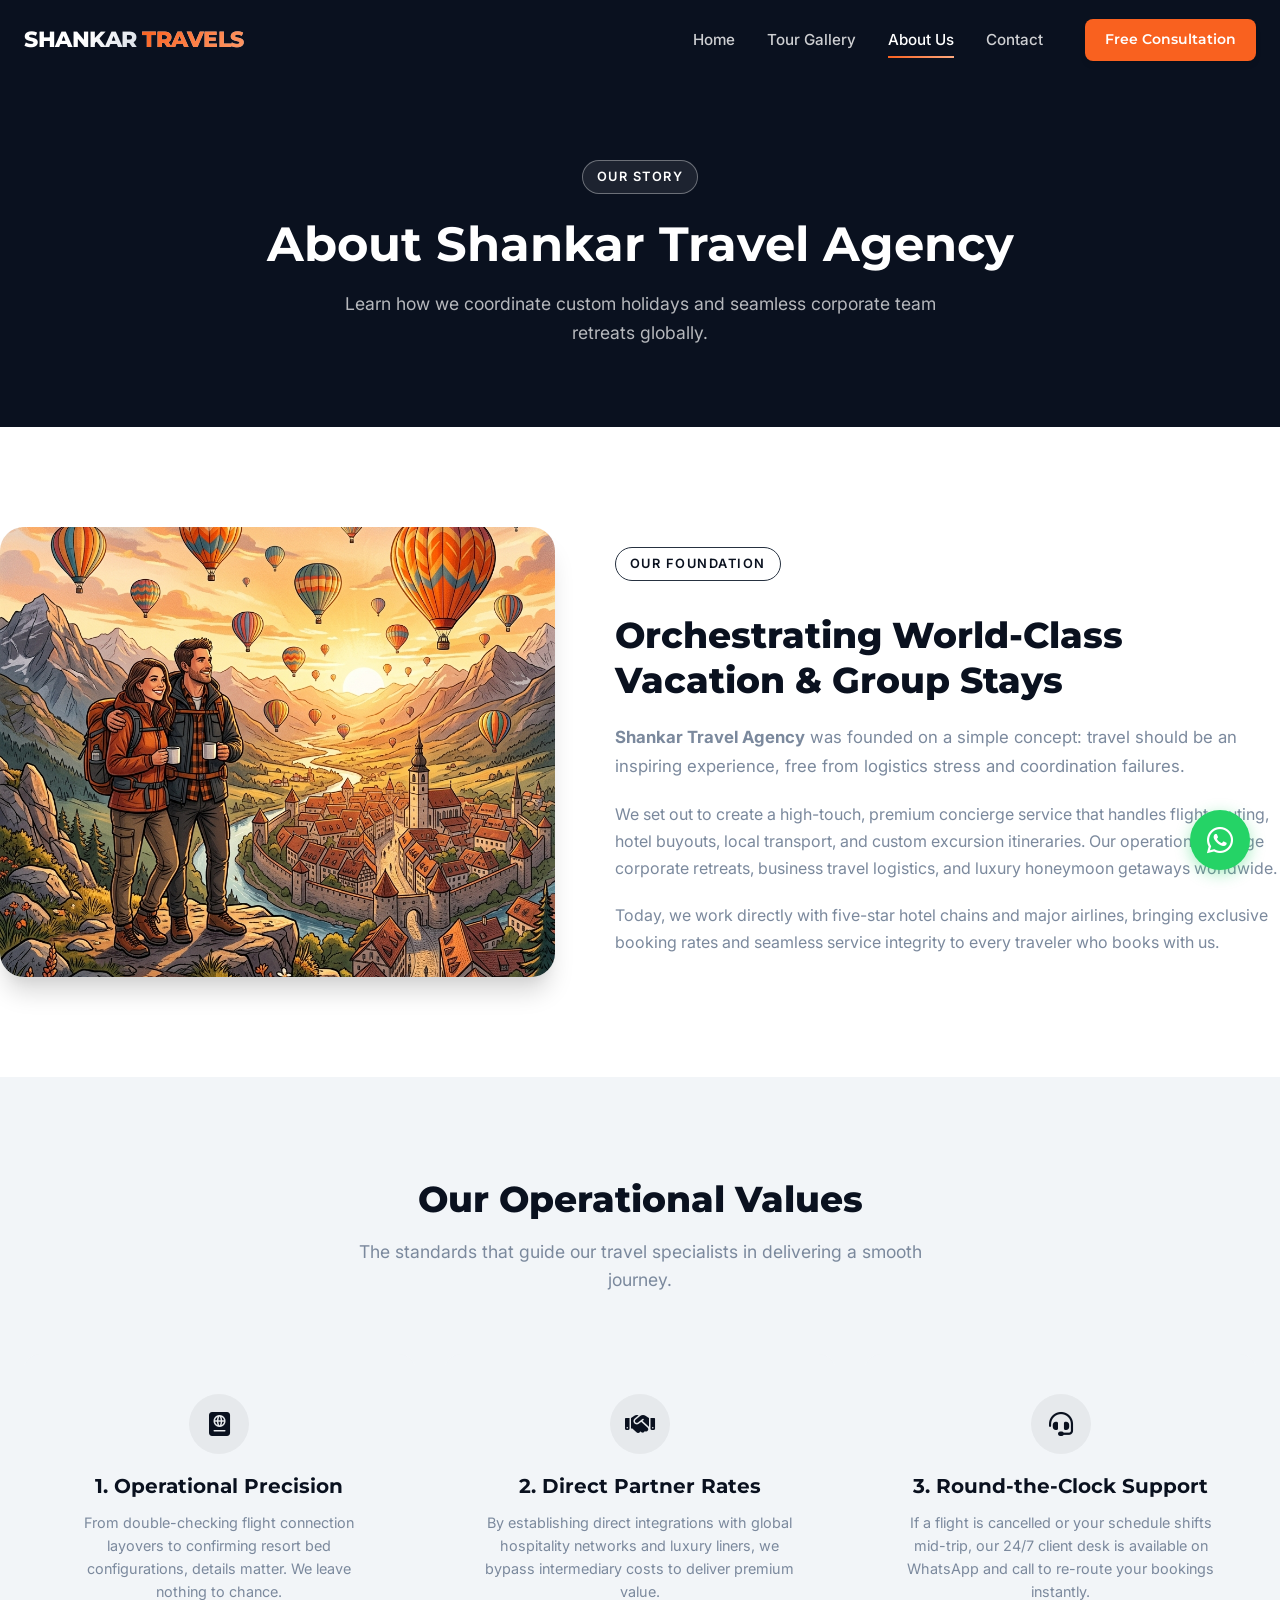
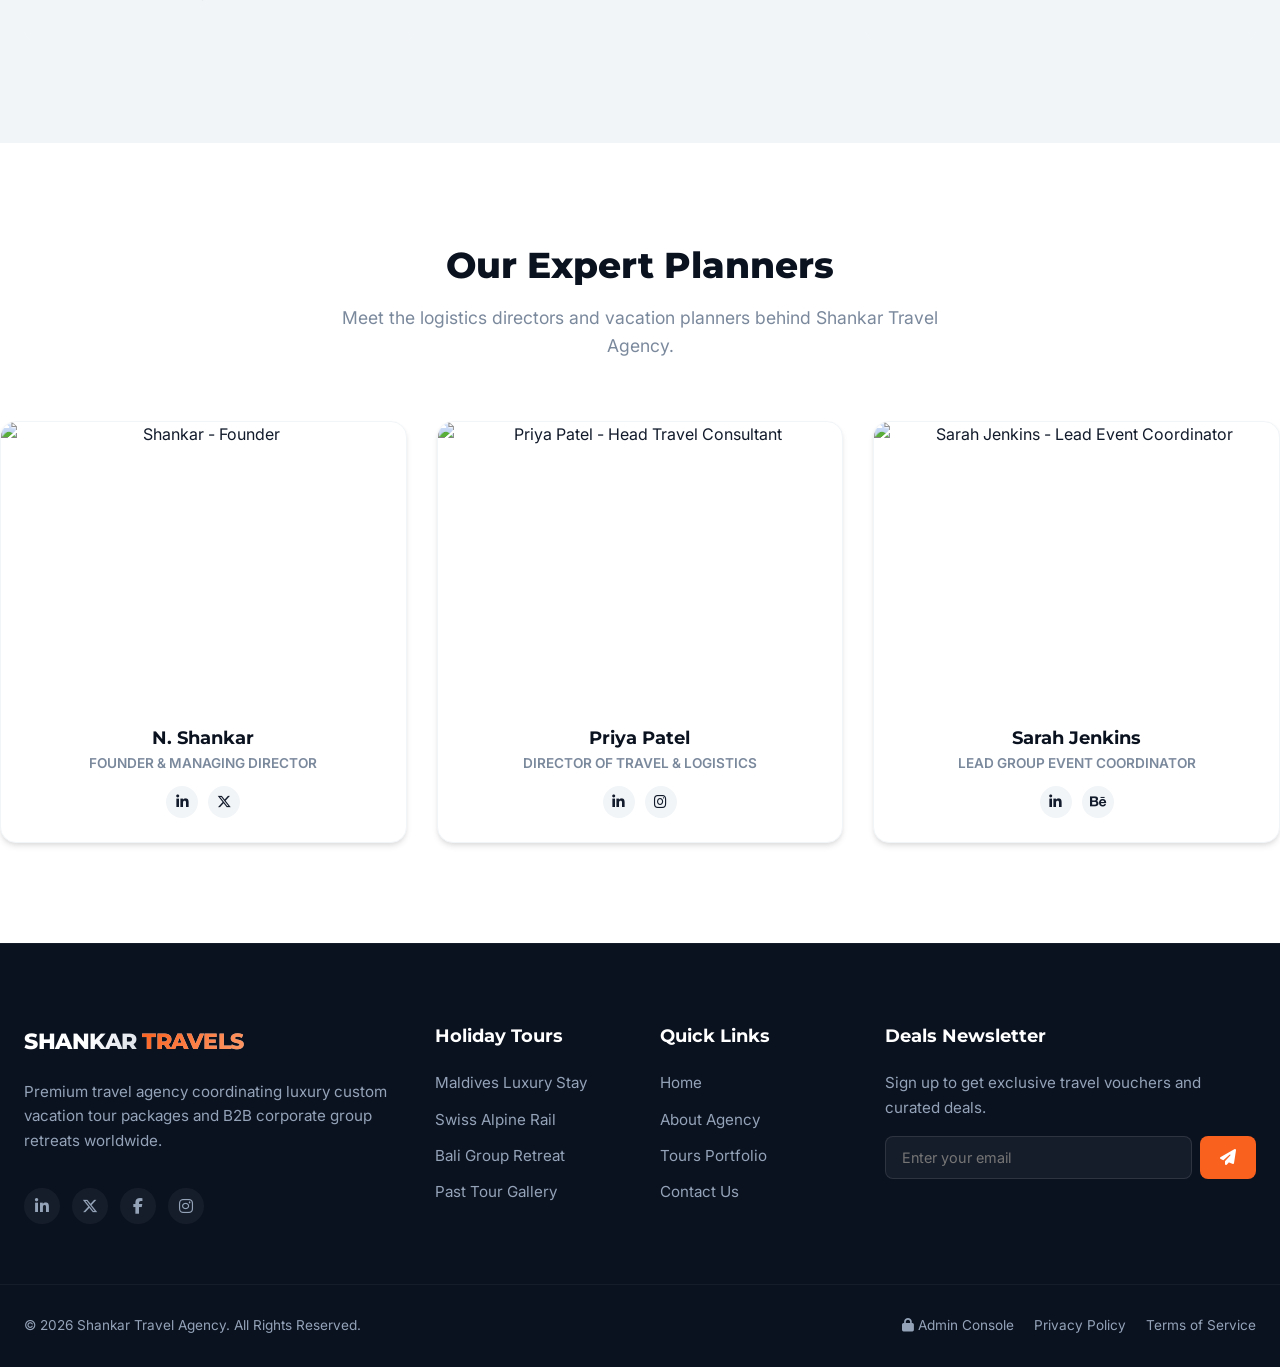
==== commit 26f6fc6f: "feat: link Admin Console in all page footers and load Supabase SDK globally" ====
--- a/about.html
+++ b/about.html
@@ -206,6 +206,7 @@
         &copy; 2026 Shankar Travel Agency. All Rights Reserved.
       </div>
       <div class="footer-legal-links">
+        <a href="admin.html"><i class="fas fa-lock"></i> Admin Console</a>
         <a href="#">Privacy Policy</a>
         <a href="#">Terms of Service</a>
       </div>
@@ -220,6 +221,8 @@
     </div>
   </div>
 
+  <!-- Supabase JS Library -->
+  <script src="https://cdn.jsdelivr.net/npm/@supabase/supabase-js@2"></script>
   <!-- Main JavaScript -->
   <script src="js/main.js"></script>
 </body>
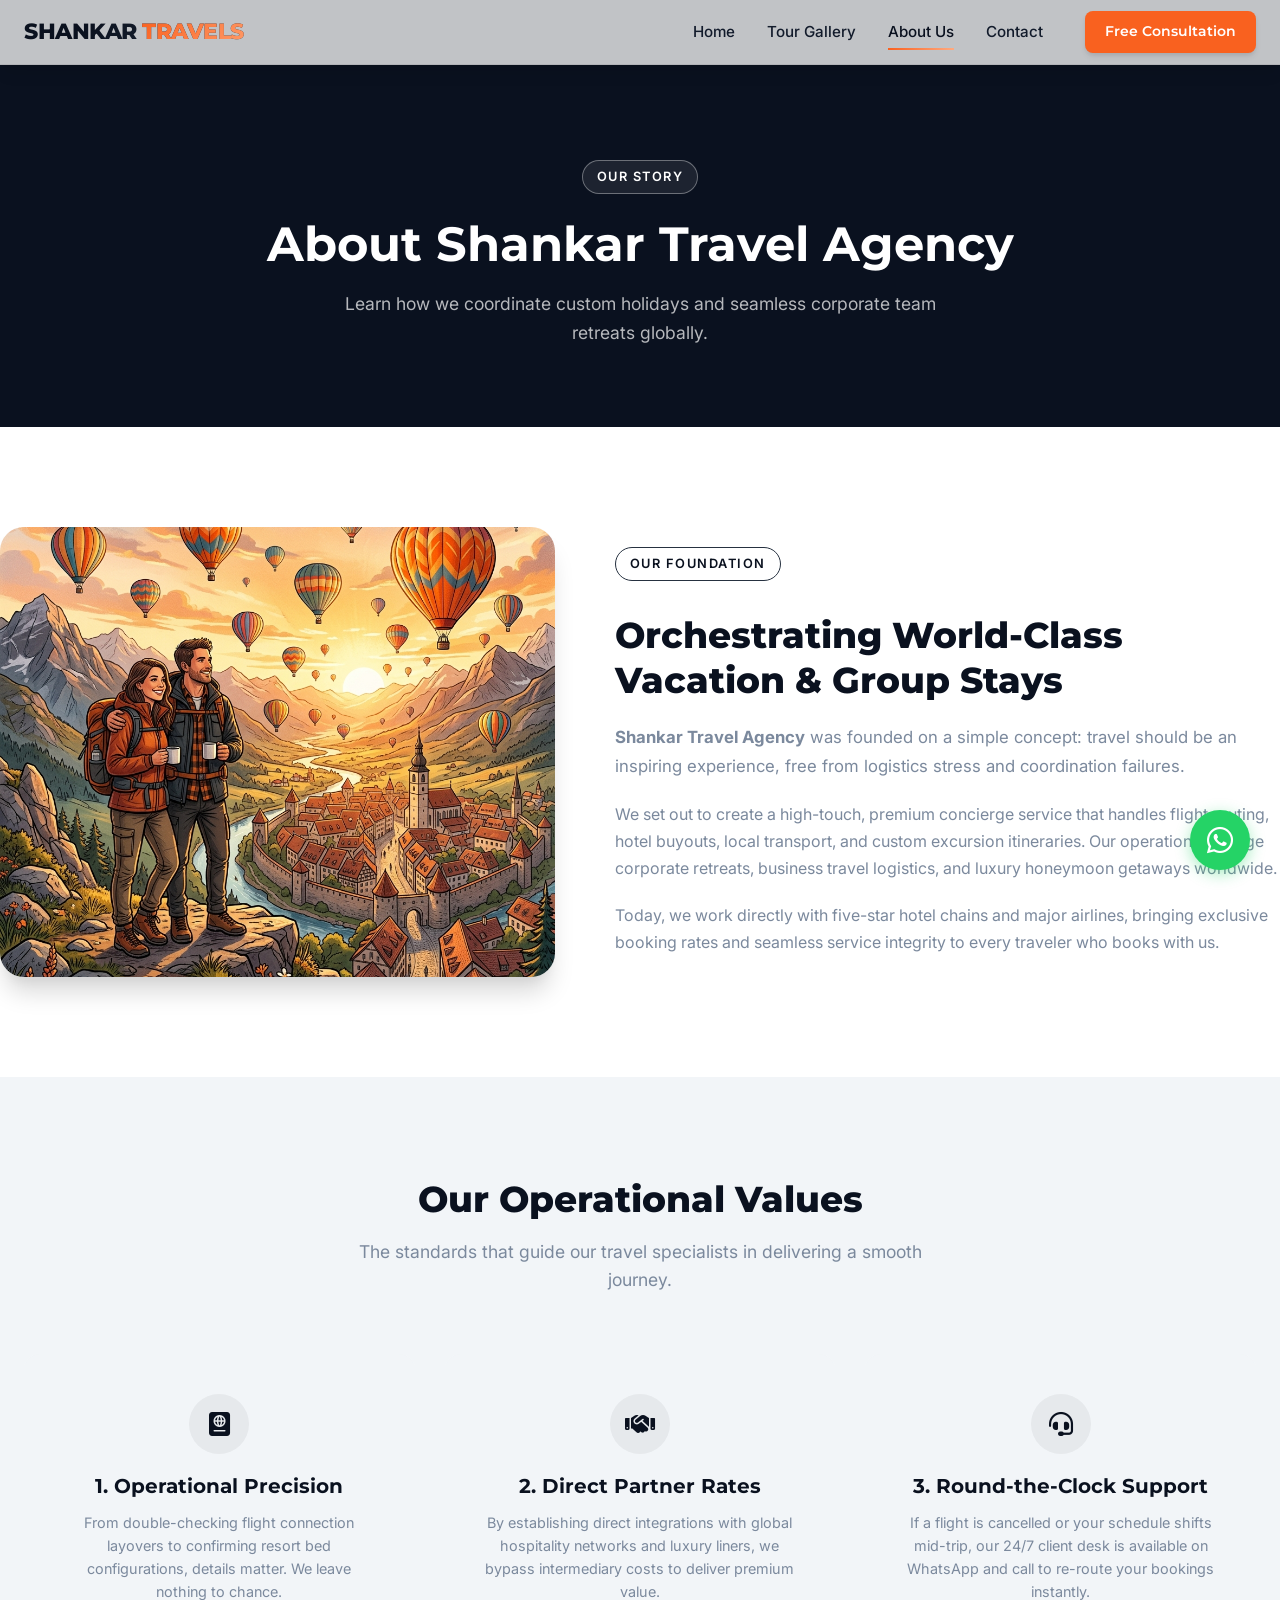
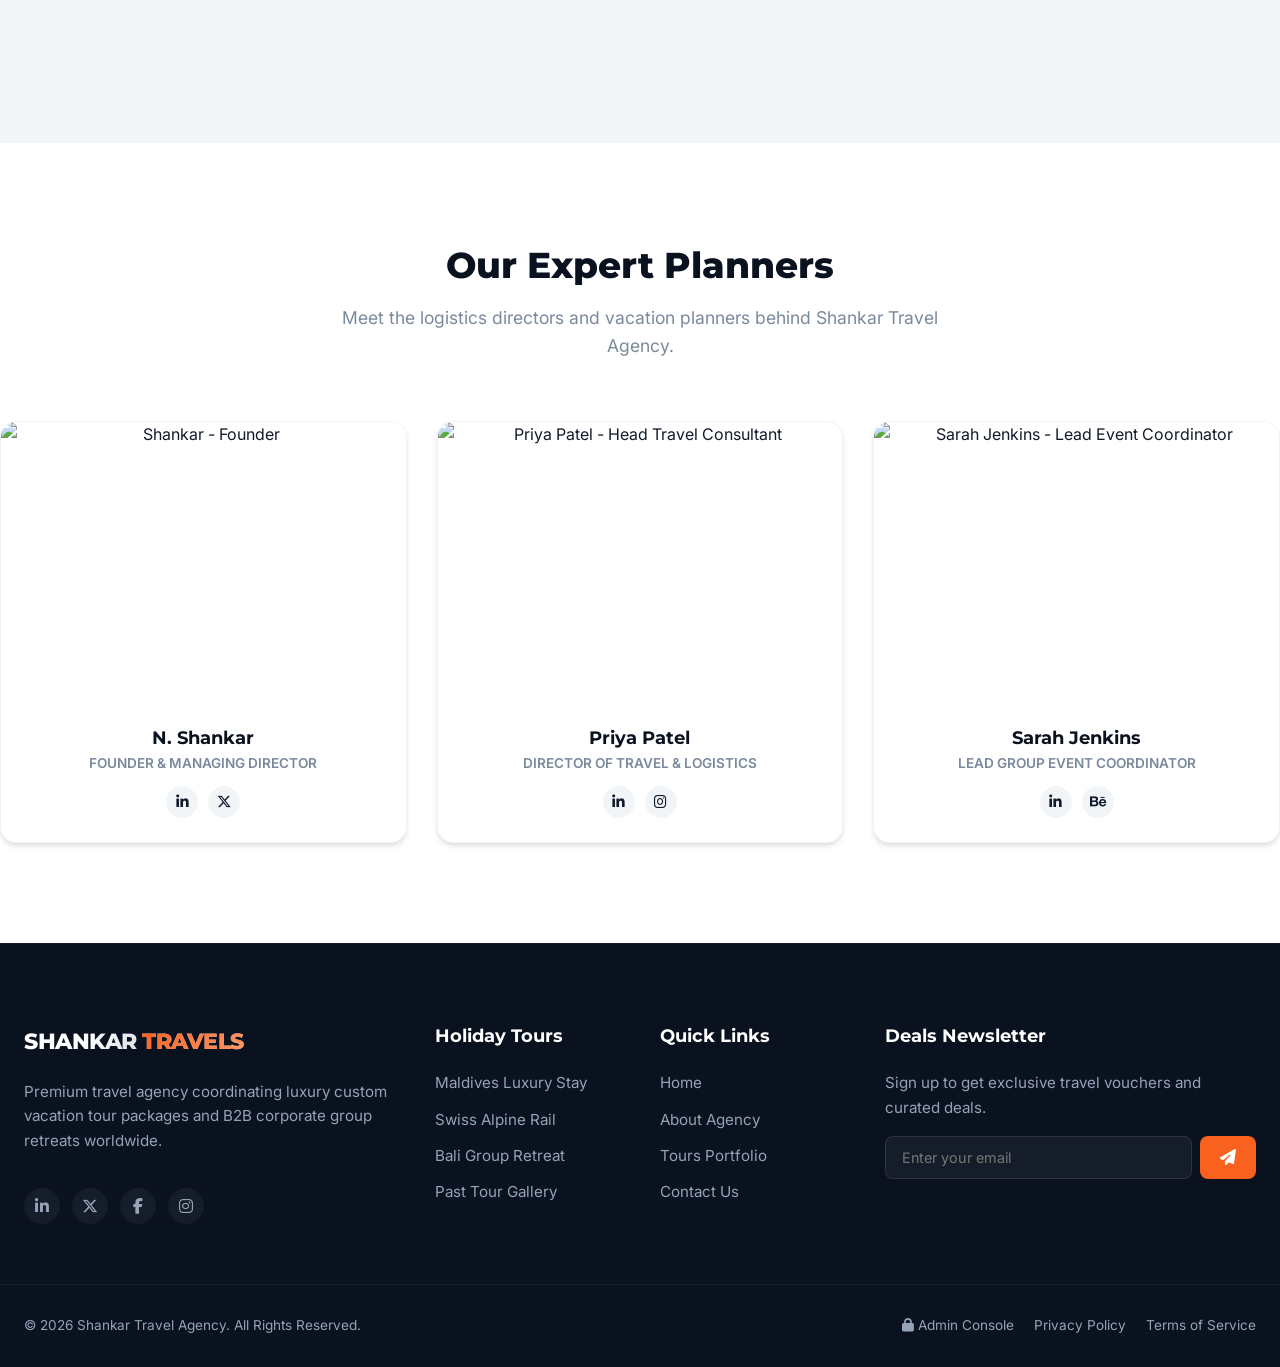
==== commit 9fd1a6a1: "feat: host Supabase JS library locally to prevent ad-blocker blocks" ====
--- a/about.html
+++ b/about.html
@@ -222,7 +222,7 @@
   </div>
 
   <!-- Supabase JS Library -->
-  <script src="https://cdn.jsdelivr.net/npm/@supabase/supabase-js@2"></script>
+  <script src="js/supabase.js"></script>
   <!-- Main JavaScript -->
   <script src="js/main.js"></script>
 </body>
